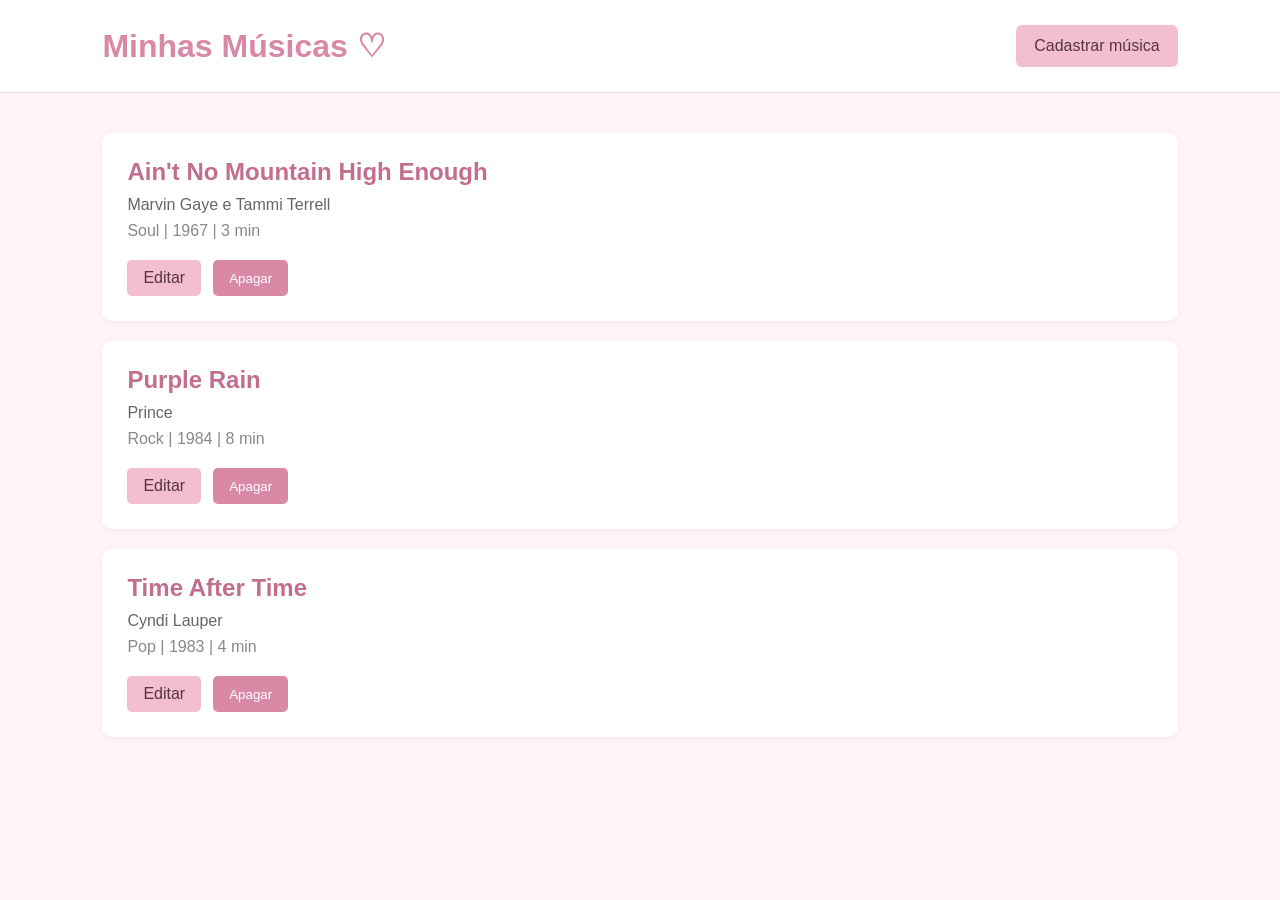
==== index.html @ 805f0c19 "Initial commit" ====
<!DOCTYPE html>
<html lang="pt-br">
<head>
    <meta charset="UTF-8">
    <meta name="viewport" content="width=device-width, initial-scale=1.0">
    <title>Minhas Músicas</title>
    <link rel="stylesheet" href="index.css">
</head>
<body>

    <header>
        <h1>Minhas Músicas ♡</h1>
        <a href="cadastrar.html">Cadastrar música</a>
    </header>

    <main>
        <section id="listaMusicas">

            <article class="musica">
                <h2>Ain't No Mountain High Enough</h2>
                <p class="artista">Marvin Gaye e Tammi Terrell</p>
                <p class="detalhes">Soul | 1967 | 3 min</p>
                <div class="acoes">
                    <a class="editar" href="editar.html?id=1">Editar</a>
                    <button class="apagar">Apagar</button>
                </div>
            </article>

            <article class="musica">
                <h2>Purple Rain</h2>
                <p class="artista">Prince</p>
                <p class="detalhes">Rock | 1984 | 8 min</p>
                <div class="acoes">
                    <a class="editar" href="editar.html?id=2">Editar</a>
                    <button class="apagar">Apagar</button>
                </div>
            </article>

            <article class="musica">
                <h2>Time After Time</h2>
                <p class="artista">Cyndi Lauper</p>
                <p class="detalhes">Pop | 1983 | 4 min</p>
                <div class="acoes">
                    <a class="editar" href="editar.html?id=3">Editar</a>
                    <button class="apagar">Apagar</button>
                </div>
            </article>

        </section>
    </main>

    <script src="index.js"></script>
</body>
</html>
---- index.css ----
* {
    margin: 0;
    padding: 0;
    box-sizing: border-box;
    font-family: Arial, sans-serif;
}

body {
    background-color: #FFF5F8;
    color: #333;
}

header {
    background-color: #FFFFFF;
    padding: 25px 8%;
    display: flex;
    justify-content: space-between;
    align-items: center;
    border-bottom: 1px solid #F2DCE4;
}

header h1 {
    color: #D989A5;
}

header a {
    background-color: #F2BFD0;
    color: #573342;
    padding: 12px 18px;
    text-decoration: none;
    border-radius: 6px;
}

header a:hover {
    background-color: #E8A5BA;
}

main {
    padding: 40px 8%;
}

#listaMusicas {
    display: flex;
    flex-direction: column;
    gap: 20px;
}

.musica {
    background-color: #FFFFFF;
    padding: 25px;
    border-radius: 10px;
    box-shadow: 0 2px 8px rgba(217, 137, 165, 0.12);
}

.musica h2 {
    margin-bottom: 10px;
    color: #C16F8D;
}

.artista {
    color: #666;
    margin-bottom: 8px;
}

.detalhes {
    color: #888;
    margin-bottom: 20px;
}

.acoes {
    display: flex;
    gap: 12px;
}

.editar {
    background-color: #F2BFD0;
    color: #573342;
    padding: 9px 16px;
    border-radius: 5px;
    text-decoration: none;
}

.editar:hover {
    background-color: #E8A5BA;
}

.apagar {
    background-color: #D989A5;
    color: white;
    border: none;
    padding: 9px 16px;
    border-radius: 5px;
    cursor: pointer;
}

.apagar:hover {
    background-color: #C16F8D;
}
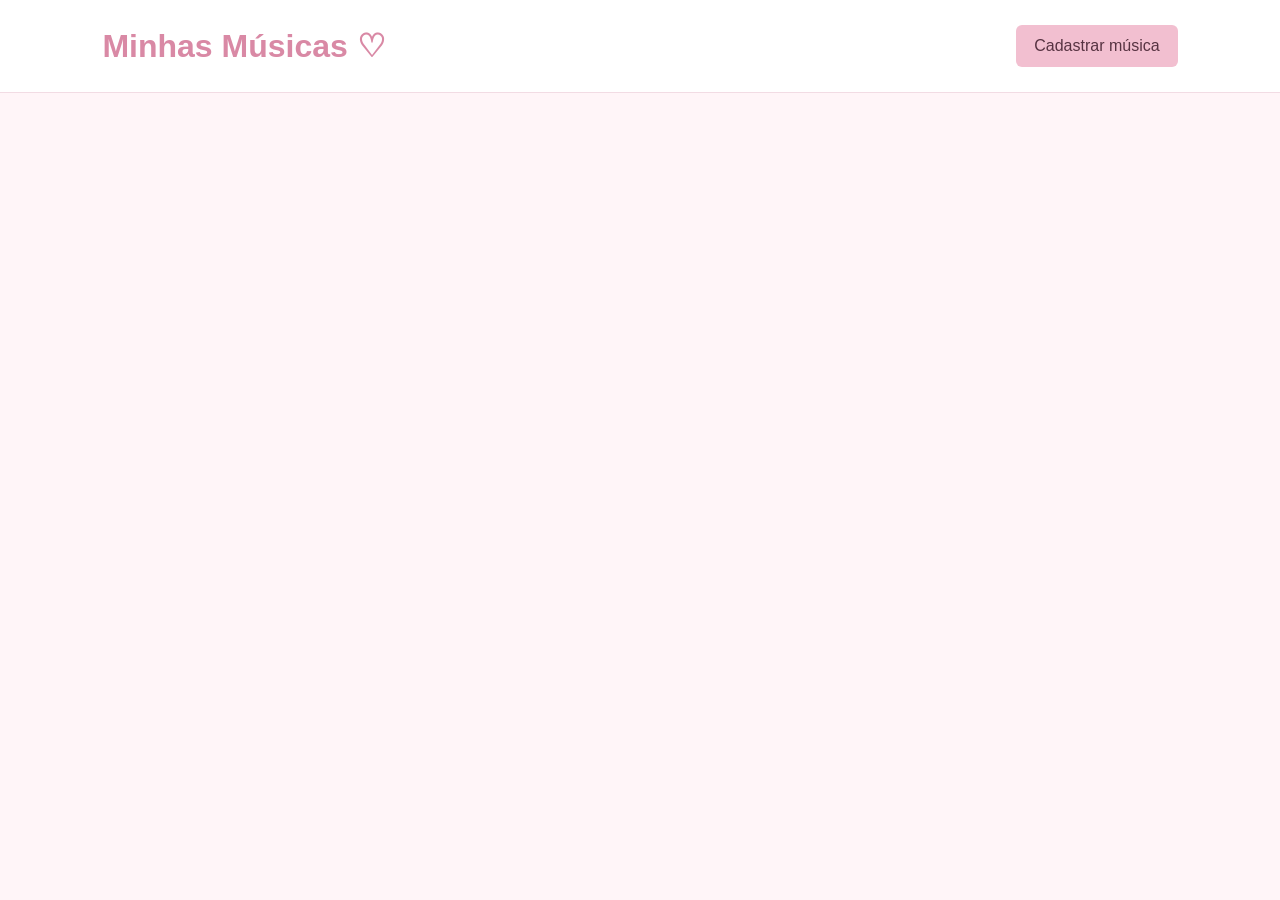
==== commit e90a6027: "Lista de músicas" ====
--- a/index.html
+++ b/index.html
@@ -17,35 +17,8 @@
     <main>
         <section id="listaMusicas">
 
-            <article class="musica">
-                <h2>Ain't No Mountain High Enough</h2>
-                <p class="artista">Marvin Gaye e Tammi Terrell</p>
-                <p class="detalhes">Soul | 1967 | 3 min</p>
-                <div class="acoes">
-                    <a class="editar" href="editar.html?id=1">Editar</a>
-                    <button class="apagar">Apagar</button>
-                </div>
-            </article>
-
-            <article class="musica">
-                <h2>Purple Rain</h2>
-                <p class="artista">Prince</p>
-                <p class="detalhes">Rock | 1984 | 8 min</p>
-                <div class="acoes">
-                    <a class="editar" href="editar.html?id=2">Editar</a>
-                    <button class="apagar">Apagar</button>
-                </div>
-            </article>
-
-            <article class="musica">
-                <h2>Time After Time</h2>
-                <p class="artista">Cyndi Lauper</p>
-                <p class="detalhes">Pop | 1983 | 4 min</p>
-                <div class="acoes">
-                    <a class="editar" href="editar.html?id=3">Editar</a>
-                    <button class="apagar">Apagar</button>
-                </div>
-            </article>
+            
+            
 
         </section>
     </main>
